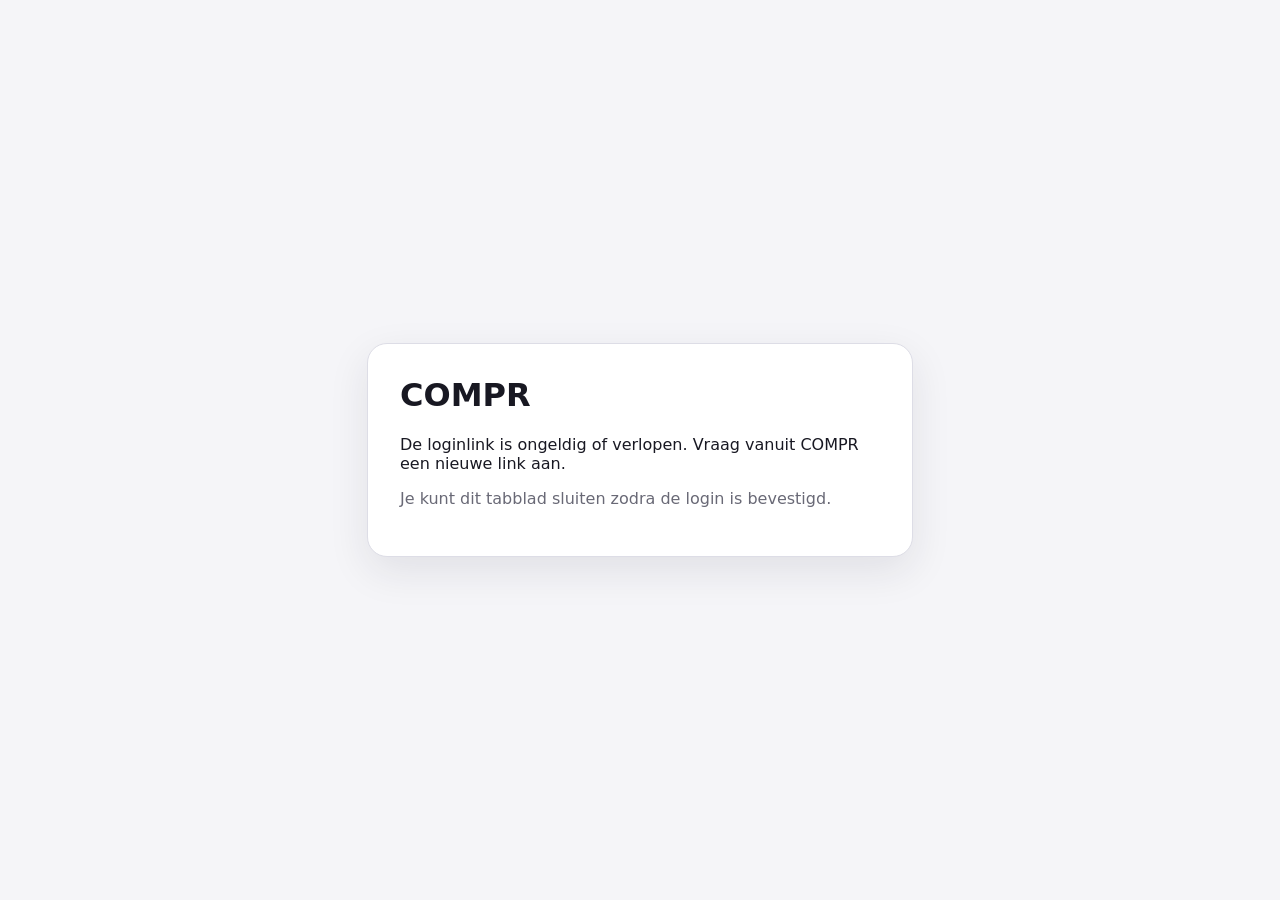
==== auth-callback.html @ 5e937086 "Add Supabase auth callback" ====
<!doctype html>
<html lang="nl">
<head>
  <meta charset="utf-8">
  <meta name="viewport" content="width=device-width,initial-scale=1">
  <meta name="robots" content="noindex">
  <title>Inloggen bij COMPR</title>
  <style>body{font:16px system-ui;background:#f5f5f8;color:#181822;display:grid;min-height:100vh;place-items:center;margin:0}.card{background:#fff;border:1px solid #dddde6;border-radius:20px;padding:32px;max-width:480px;margin:20px;box-shadow:0 14px 40px #20203a18}h1{margin-top:0}.muted{color:#696976}</style>
</head>
<body>
  <main class="card"><h1>COMPR</h1><p id="status">Je login wordt veilig afgerond…</p><p class="muted">Je kunt dit tabblad sluiten zodra de login is bevestigd.</p></main>
  <script src="auth-callback.js"></script>
</body>
</html>
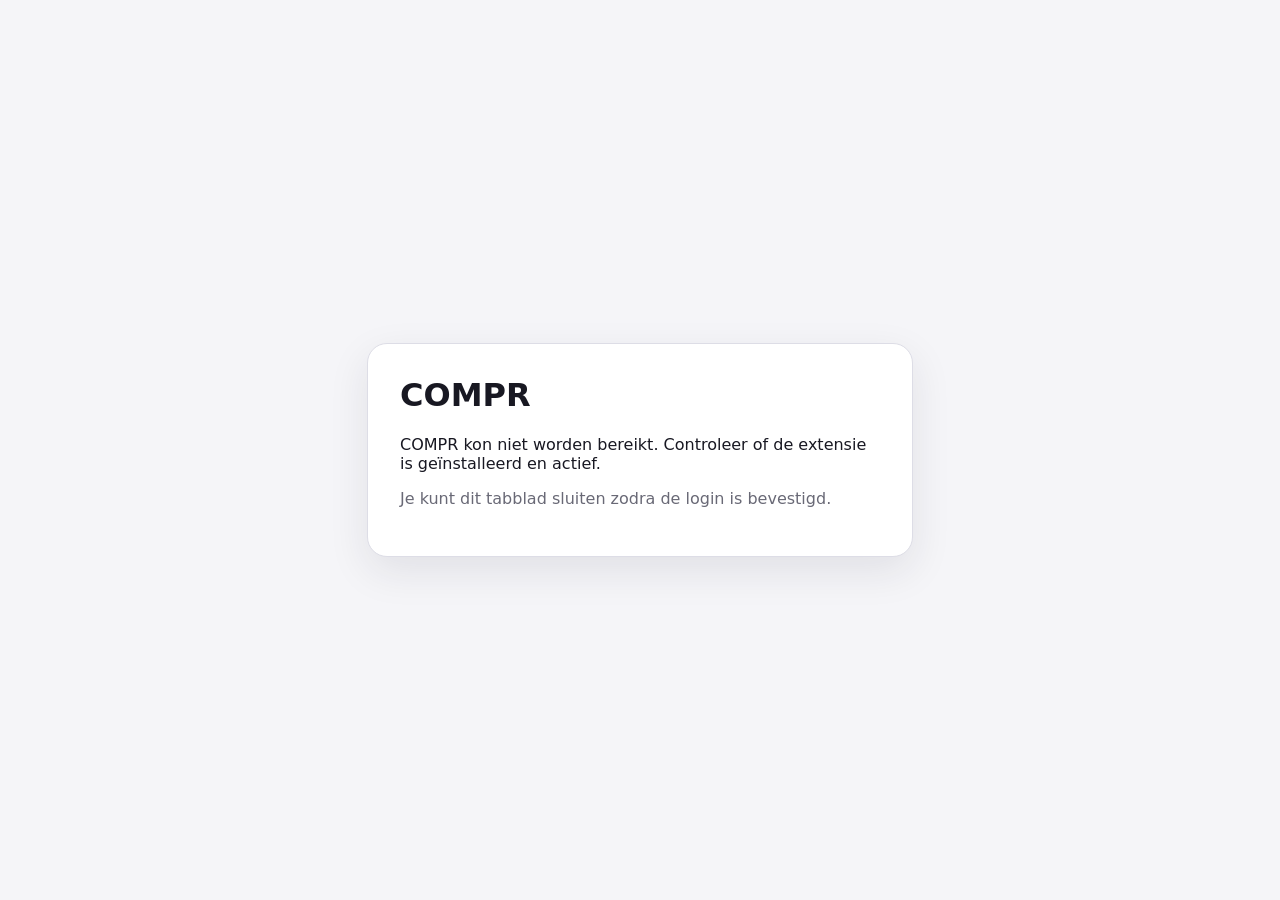
==== commit 68e923ed: "Refresh auth callback asset" ====
--- a/auth-callback.html
+++ b/auth-callback.html
@@ -9,6 +9,6 @@
 </head>
 <body>
   <main class="card"><h1>COMPR</h1><p id="status">Je login wordt veilig afgerond…</p><p class="muted">Je kunt dit tabblad sluiten zodra de login is bevestigd.</p></main>
-  <script src="auth-callback.js"></script>
+  <script src="auth-callback.js?v=2"></script>
 </body>
 </html>
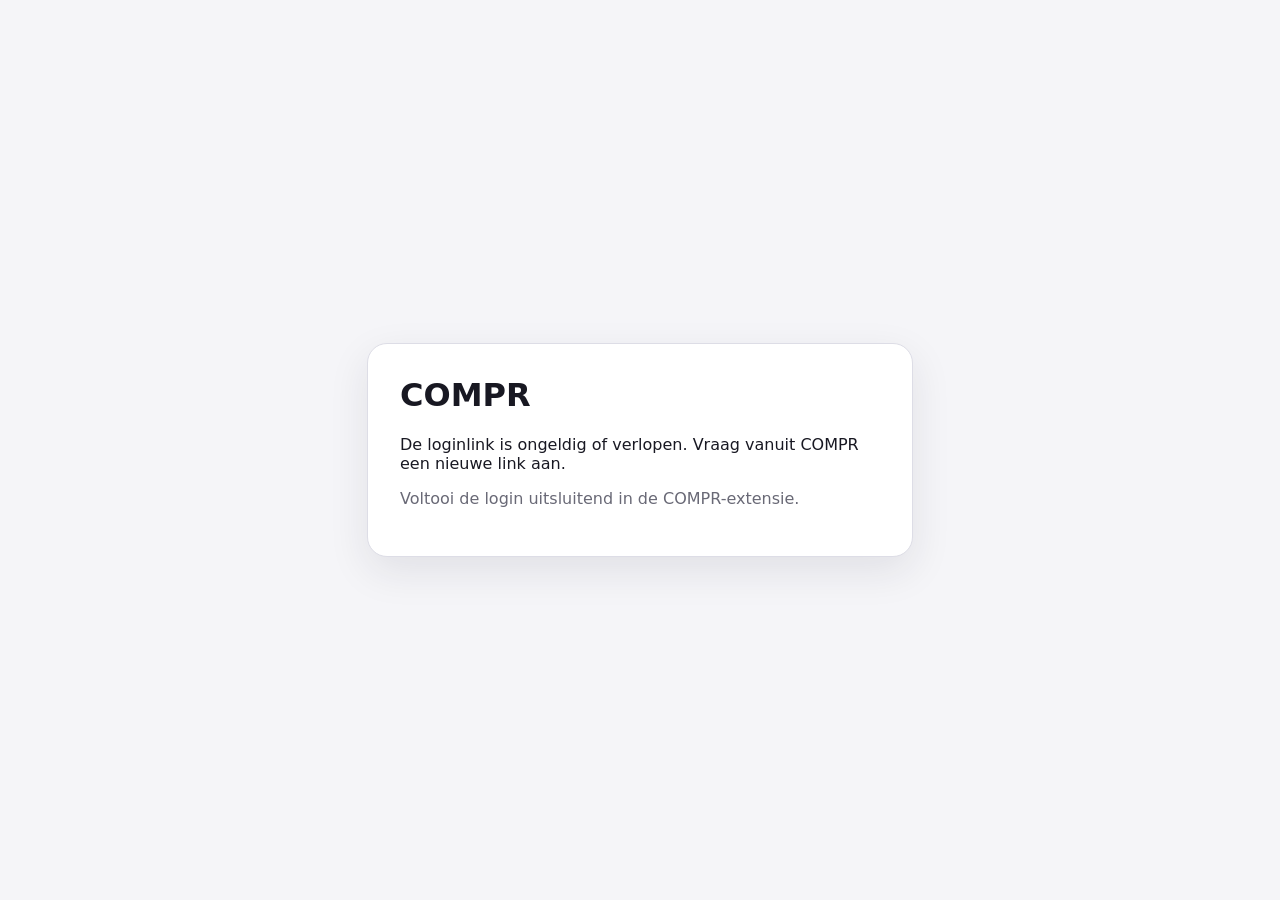
==== commit 47c14884: "Hand off auth session through COMPR page" ====
--- a/auth-callback.html
+++ b/auth-callback.html
@@ -8,7 +8,7 @@
   <style>body{font:16px system-ui;background:#f5f5f8;color:#181822;display:grid;min-height:100vh;place-items:center;margin:0}.card{background:#fff;border:1px solid #dddde6;border-radius:20px;padding:32px;max-width:480px;margin:20px;box-shadow:0 14px 40px #20203a18}h1{margin-top:0}.muted{color:#696976}</style>
 </head>
 <body>
-  <main class="card"><h1>COMPR</h1><p id="status">Je login wordt veilig afgerond…</p><p class="muted">Je kunt dit tabblad sluiten zodra de login is bevestigd.</p></main>
-  <script src="auth-callback.js?v=2"></script>
+  <main class="card"><h1>COMPR</h1><p id="status">Je login wordt veilig afgerond…</p><p><a id="continue" hidden>Verder in COMPR</a></p><p class="muted">Voltooi de login uitsluitend in de COMPR-extensie.</p></main>
+  <script src="auth-callback.js?v=3"></script>
 </body>
 </html>
